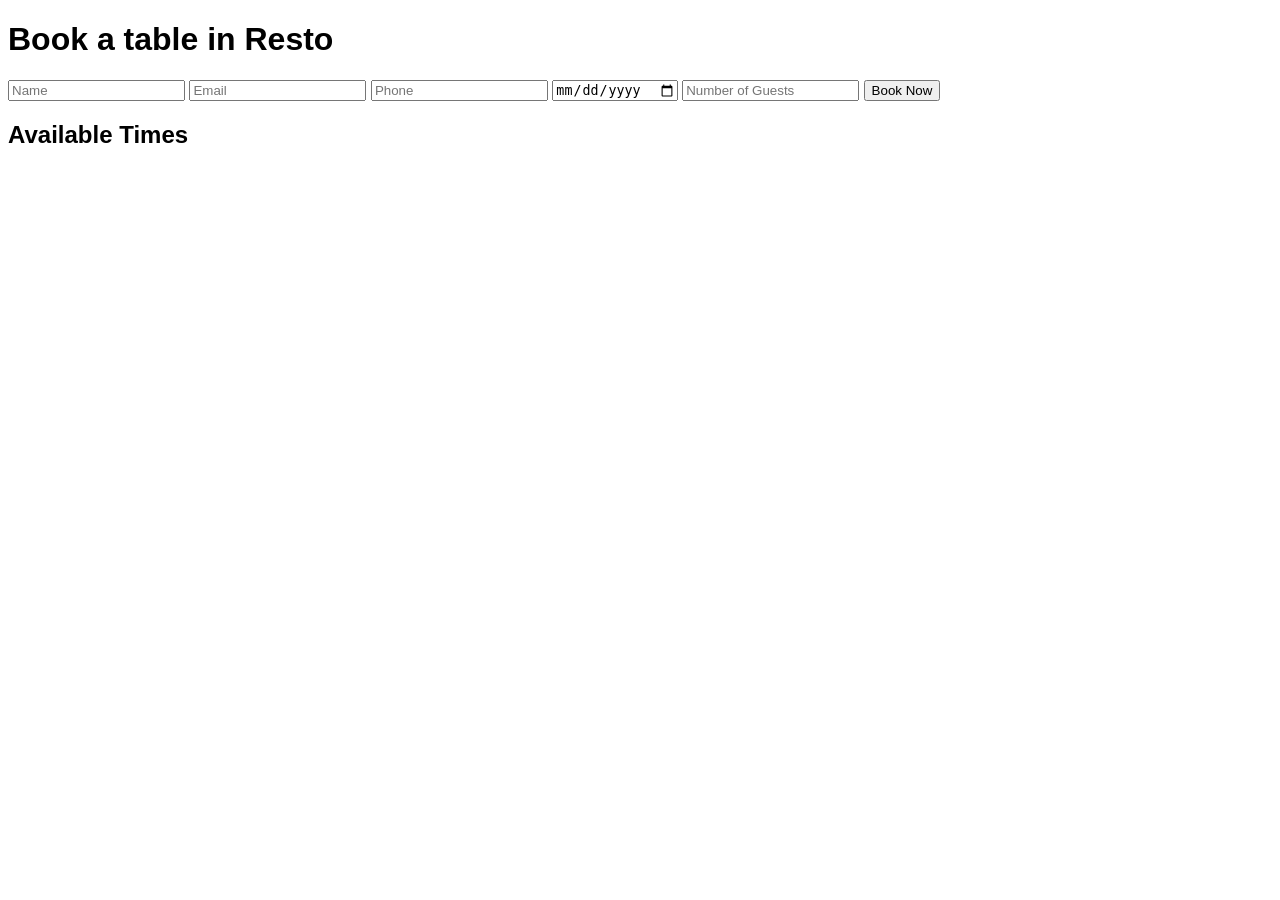
==== index.html @ 42a90bf0 "start" ====
<!DOCTYPE html>
<html lang="en">
<head>
    <meta charset="UTF-8">
    <meta name="viewport" content="width=device-width, initial-scale=1.0">
    <title>Table Booker</title>
    <style>
        body {
            font-family: "Inter", sans-serif;
        }
    </style>
</head>
<body>
    <main>
        <div class="person">
            <h1>Book a table in Resto</h1>
            <input type="text" name="name" id="name" placeholder="Name">
            <input type="email" name="email" id="email" placeholder="Email">
            <input type="tel" name="phone" id="phone" placeholder="Phone">
            <input type="date" name="date" id="date" placeholder="Date">
            <input type="number" name="guests" id="guests" placeholder="Number of Guests">
            <button onclick="returnTimes()">Book Now</button>
        </div>
        <div class="table"> 
            <h2>Available Times</h2>
            <p id="table"></p>
        </div>
    </main>
    <script src="script.js"></script>
</body>
</html>
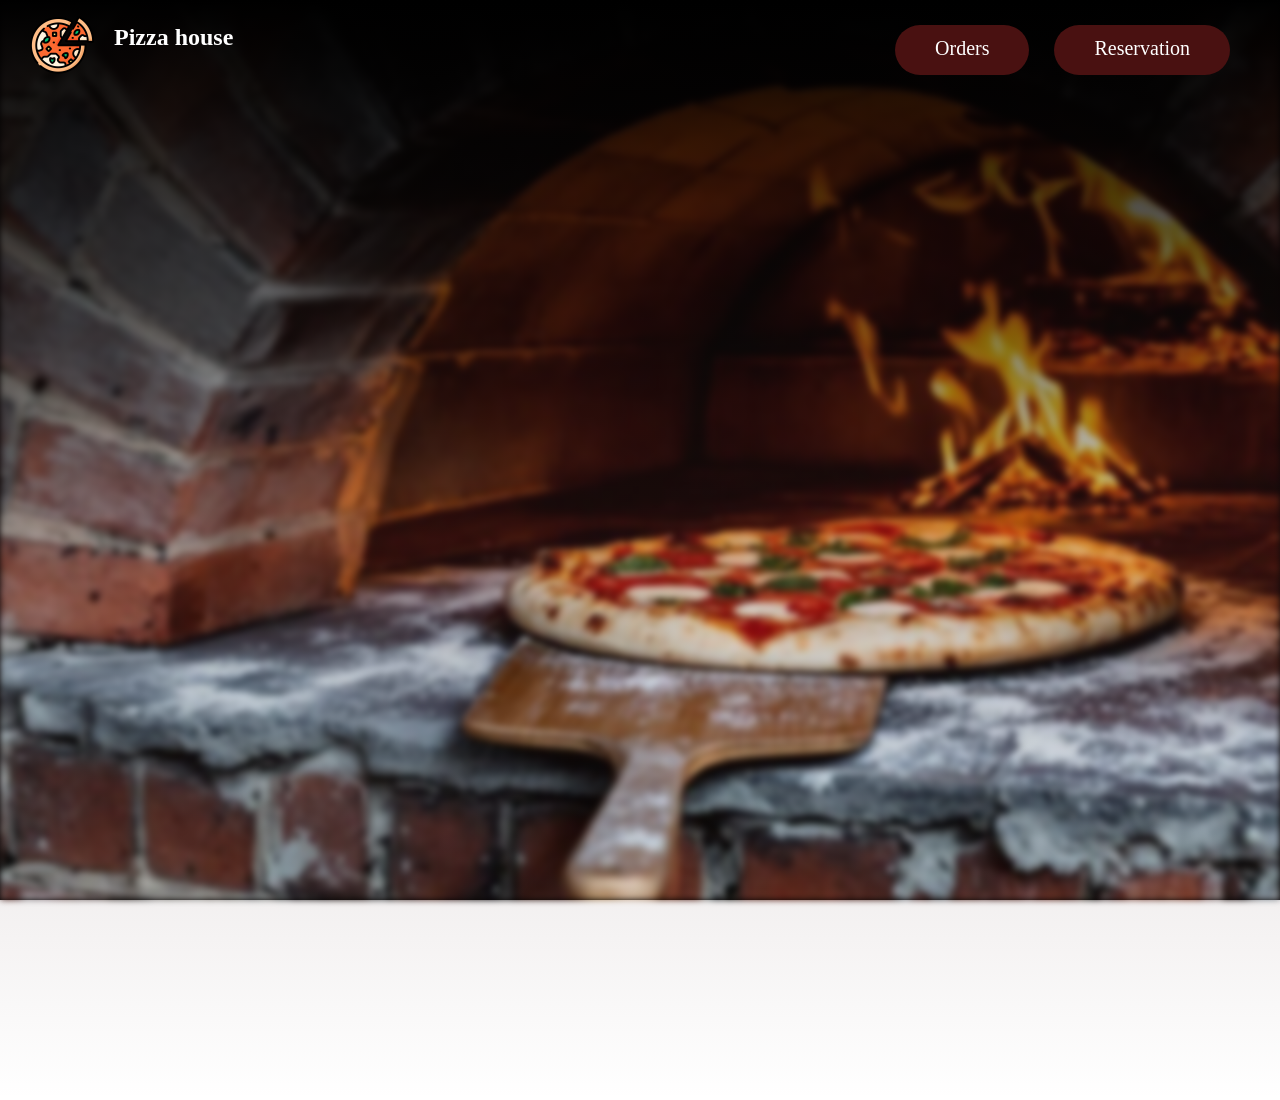
==== commit a1593ae7: "Home page" ====
--- a/index.html
+++ b/index.html
@@ -3,29 +3,33 @@
 <head>
     <meta charset="UTF-8">
     <meta name="viewport" content="width=device-width, initial-scale=1.0">
-    <title>Table Booker</title>
-    <style>
-        body {
-            font-family: "Inter", sans-serif;
-        }
-    </style>
+    <link rel="stylesheet" href="styles.css">
+    <title>Pizza house</title>
 </head>
 <body>
+    <nav>
+        <div class="left">
+            <a href="index.html">
+                <img src="images/icon.png" alt="pizza icon">
+                <h1>
+                    <span>Pizza house</span>
+                </h1>
+            </a>
+        </div>
+        <div class="right">
+            <a href="reservation.html">
+                <span>Reservation</span>
+            </a>  
+            <a href="order.html">
+                <span>Orders</span>
+            </a>
+        </div>
+    </nav>
     <main>
-        <div class="person">
-            <h1>Book a table in Resto</h1>
-            <input type="text" name="name" id="name" placeholder="Name">
-            <input type="email" name="email" id="email" placeholder="Email">
-            <input type="tel" name="phone" id="phone" placeholder="Phone">
-            <input type="date" name="date" id="date" placeholder="Date">
-            <input type="number" name="guests" id="guests" placeholder="Number of Guests">
-            <button onclick="returnTimes()">Book Now</button>
-        </div>
-        <div class="table"> 
-            <h2>Available Times</h2>
-            <p id="table"></p>
-        </div>
+        <div></div>
+        <h1 id="food-quote"></h1>
     </main>
-    <script src="script.js"></script>
+
+    <script src="index.js"></script>
 </body>
 </html>
--- a/styles.css
+++ b/styles.css
@@ -0,0 +1,108 @@
+* {
+    padding: 0;
+    margin: 0;
+}
+
+body {
+    position: relative;
+    overflow: hidden;
+}
+
+span {
+    display: inline-block;
+    vertical-align: middle;
+    line-height: normal;
+}
+
+nav {
+    z-index: 100;
+    position: absolute;
+    width: 100%;
+    height: 100px;
+    padding-bottom: 1000px;
+    
+    display: flex;
+    flex-direction: row;
+
+    background-image: linear-gradient(#000, #5333, #0000);
+    color: white;
+}
+
+nav div {
+    width: 50%;
+    display: flex;
+}
+
+.left {
+    padding-left: 30px;
+    height: 75%;
+    margin: auto 0;
+
+    a {
+        display: flex;
+        gap: 20px;
+    }   
+
+    h1 {
+        padding: 10px 0;
+        height: 100%;
+    }
+
+    img {
+        width: 64px;
+        height: 64px;
+    }
+}
+
+.right {
+    flex-direction: row-reverse;
+    gap: 25px;
+    height: 50%;
+    margin: auto 0;
+    padding-right: 50px;
+
+    a {
+        padding: 10px 40px;
+        border-radius: 25px;
+        background-color: rgb(73, 17, 17);
+        font-size: 20px;
+    }
+}
+
+nav div a {
+    display: block;
+    width: max-content;
+    text-decoration: none;
+    color: inherit;
+}
+
+main {
+    position: absolute;
+    width: 100%;
+    background-color: black;
+
+    div {
+        height: 100vh;
+        background-image: url("images/pizza_pven.png");
+        background-size: cover;
+        filter: blur(3px);
+    }
+}
+
+#food-quote {
+    position: absolute;
+    top: 45%;
+    left: 50%;
+    transform: translateX(-50%);
+    z-index: 10;
+    color: white;
+    text-shadow: -5px -5px 5px #000, 5px -5px 5px #000, -5px 5px 5px #000, 5px 5px 5px #000, 
+    -10px -10px 10px #800a, 10px -10px 10px #800a, -10px 10px 10px #800a, 10px 10px 10px #800a;
+    text-align: center;
+    opacity: 0;
+    transition: opacity 1.5s;
+}
+
+#food-quote-author {
+    font-size: 20px;
+}
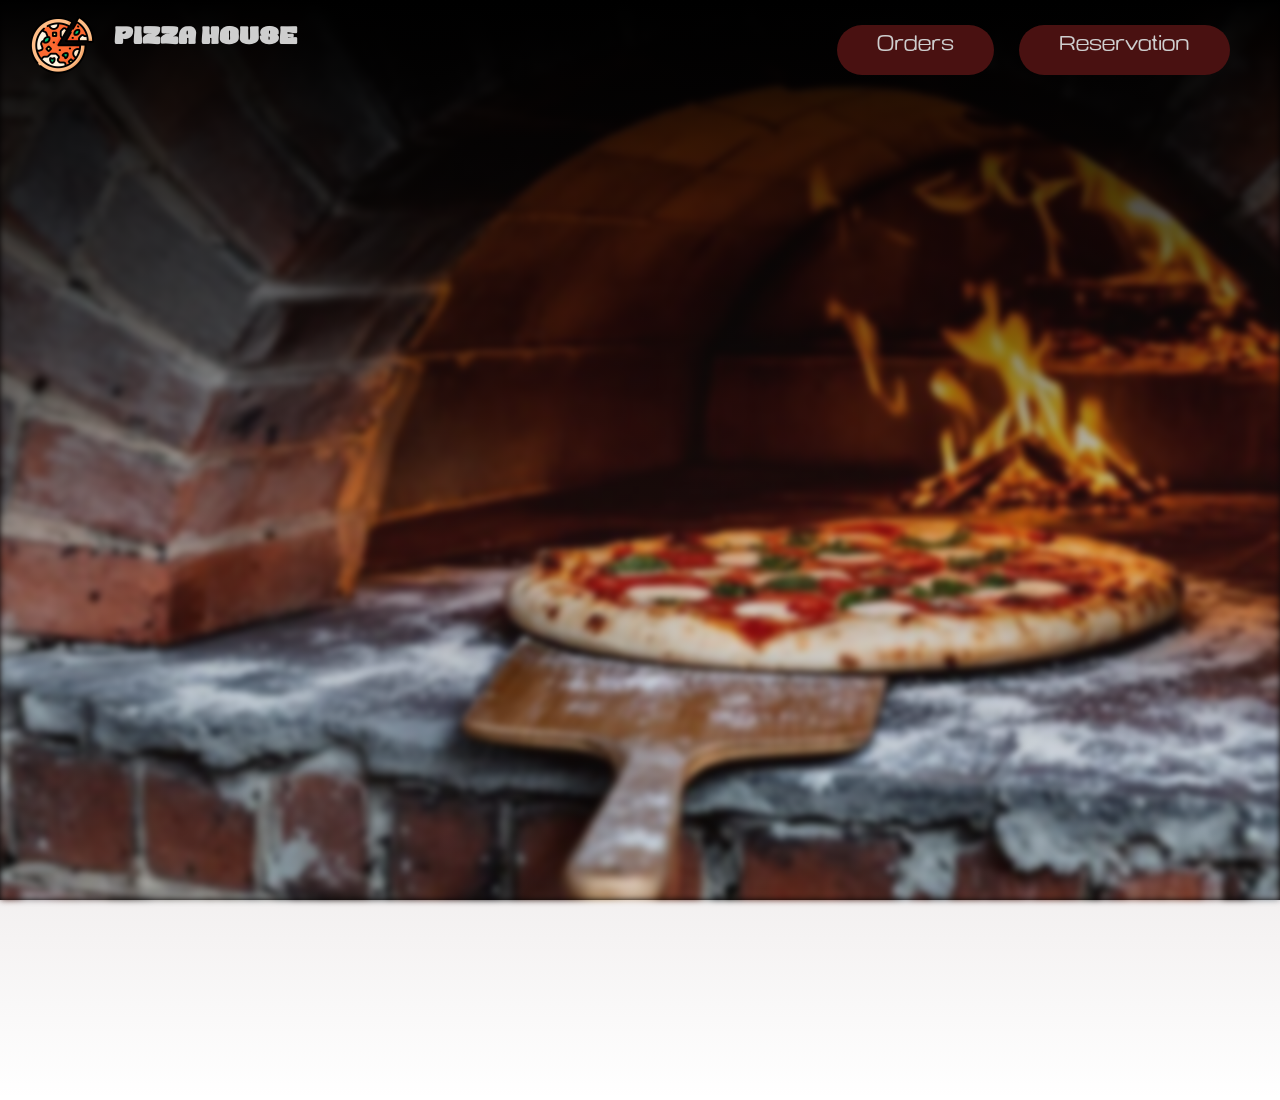
==== commit 998257e9: "font and visual changes" ====
--- a/index.html
+++ b/index.html
@@ -12,7 +12,7 @@
             <a href="index.html">
                 <img src="images/icon.png" alt="pizza icon">
                 <h1>
-                    <span>Pizza house</span>
+                    <span>PIZZA HOUSE</span>
                 </h1>
             </a>
         </div>
--- a/styles.css
+++ b/styles.css
@@ -1,3 +1,13 @@
+@font-face {
+    font-family: foodFont;
+    src: url("font/FoodFont.otf");
+}
+
+@font-face {
+    font-family: boluga;
+    src: url("font/Boluga\ Regular.otf");
+}
+
 * {
     padding: 0;
     margin: 0;
@@ -6,6 +16,7 @@
 body {
     position: relative;
     overflow: hidden;
+    font-family: boluga;
 }
 
 span {
@@ -25,7 +36,7 @@
     flex-direction: row;
 
     background-image: linear-gradient(#000, #5333, #0000);
-    color: white;
+    color: rgb(206, 206, 206);
 }
 
 nav div {
@@ -46,6 +57,7 @@
     h1 {
         padding: 10px 0;
         height: 100%;
+        font-family: foodFont;
     }
 
     img {
@@ -66,6 +78,10 @@
         border-radius: 25px;
         background-color: rgb(73, 17, 17);
         font-size: 20px;
+    }
+
+    a:hover {
+        background-color: rgb(93, 37, 37);
     }
 }
 
@@ -95,12 +111,13 @@
     left: 50%;
     transform: translateX(-50%);
     z-index: 10;
+    font-size: 33px;
     color: white;
-    text-shadow: -5px -5px 5px #000, 5px -5px 5px #000, -5px 5px 5px #000, 5px 5px 5px #000, 
-    -10px -10px 10px #800a, 10px -10px 10px #800a, -10px 10px 10px #800a, 10px 10px 10px #800a;
+    text-shadow: -3px -3px 3px #000, 3px -3px 3px #000, -3px 3px 3px #000, 3px 3px 3px #000;
     text-align: center;
     opacity: 0;
     transition: opacity 1.5s;
+    filter: opacity(0.75);
 }
 
 #food-quote-author {
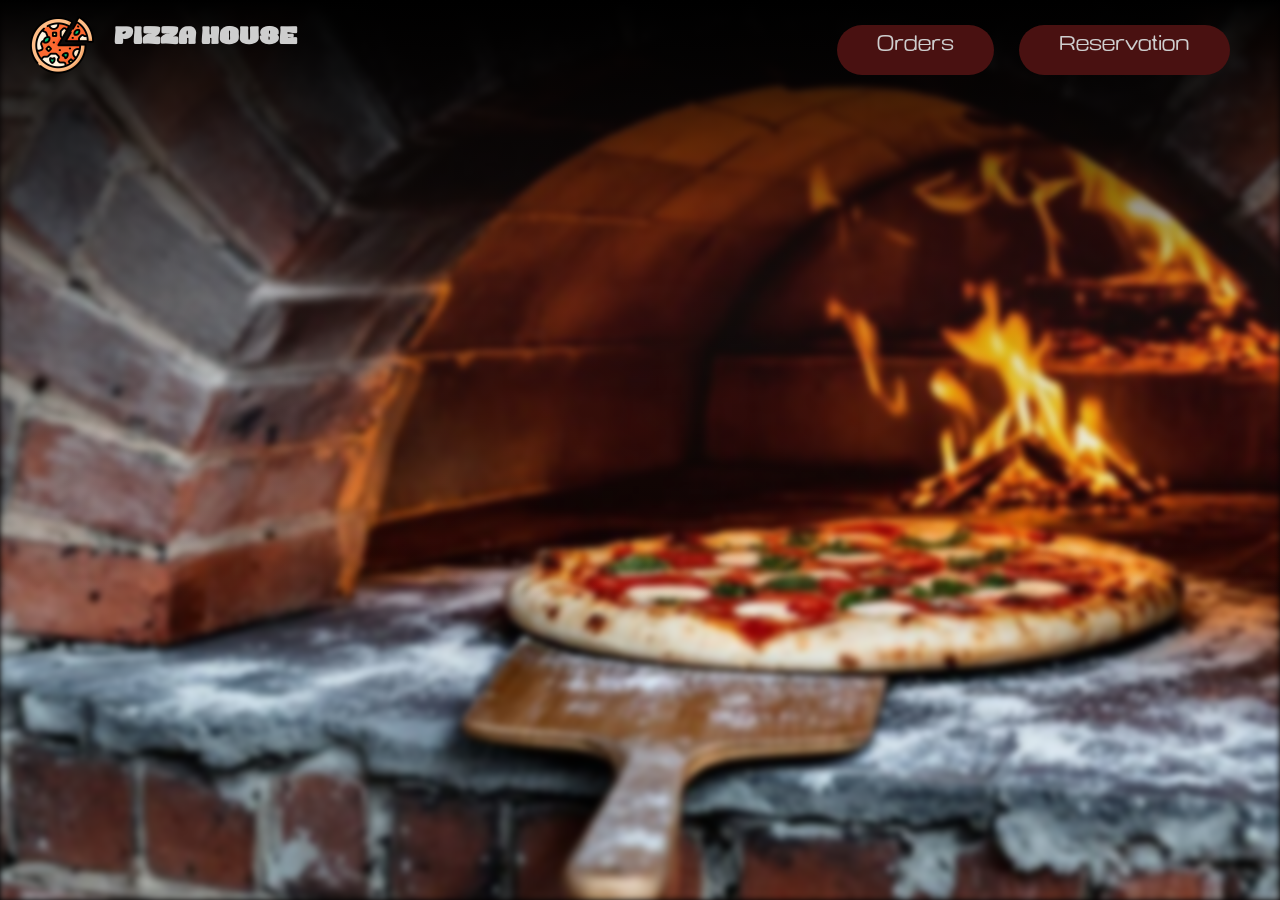
==== commit 44139c68: "orders frontend 1/2" ====
--- a/index.html
+++ b/index.html
@@ -4,6 +4,7 @@
     <meta charset="UTF-8">
     <meta name="viewport" content="width=device-width, initial-scale=1.0">
     <link rel="stylesheet" href="styles.css">
+    <link rel="stylesheet" href="index.css">
     <title>Pizza house</title>
 </head>
 <body>
--- a/styles.css
+++ b/styles.css
@@ -30,7 +30,7 @@
     position: absolute;
     width: 100%;
     height: 100px;
-    padding-bottom: 1000px;
+    padding-bottom: 500px;
     
     display: flex;
     flex-direction: row;
@@ -90,36 +90,4 @@
     width: max-content;
     text-decoration: none;
     color: inherit;
-}
-
-main {
-    position: absolute;
-    width: 100%;
-    background-color: black;
-
-    div {
-        height: 100vh;
-        background-image: url("images/pizza_pven.png");
-        background-size: cover;
-        filter: blur(3px);
-    }
-}
-
-#food-quote {
-    position: absolute;
-    top: 45%;
-    left: 50%;
-    transform: translateX(-50%);
-    z-index: 10;
-    font-size: 33px;
-    color: white;
-    text-shadow: -3px -3px 3px #000, 3px -3px 3px #000, -3px 3px 3px #000, 3px 3px 3px #000;
-    text-align: center;
-    opacity: 0;
-    transition: opacity 1.5s;
-    filter: opacity(0.75);
-}
-
-#food-quote-author {
-    font-size: 20px;
 }
--- a/index.css
+++ b/index.css
@@ -0,0 +1,31 @@
+main {
+    position: absolute;
+    width: 100%;
+    background-color: black;
+
+    div {
+        height: 100vh;
+        background-image: url("images/pizza_pven.png");
+        background-size: cover;
+        filter: blur(3px);
+    }
+}
+
+#food-quote {
+    position: absolute;
+    top: 45%;
+    left: 50%;
+    transform: translateX(-50%);
+    z-index: 10;
+    font-size: 33px;
+    color: white;
+    text-shadow: -3px -3px 3px #000, 3px -3px 3px #000, -3px 3px 3px #000, 3px 3px 3px #000;
+    text-align: center;
+    opacity: 0;
+    transition: opacity 1.5s;
+    filter: opacity(0.75);
+}
+
+#food-quote-author {
+    font-size: 20px;
+}
